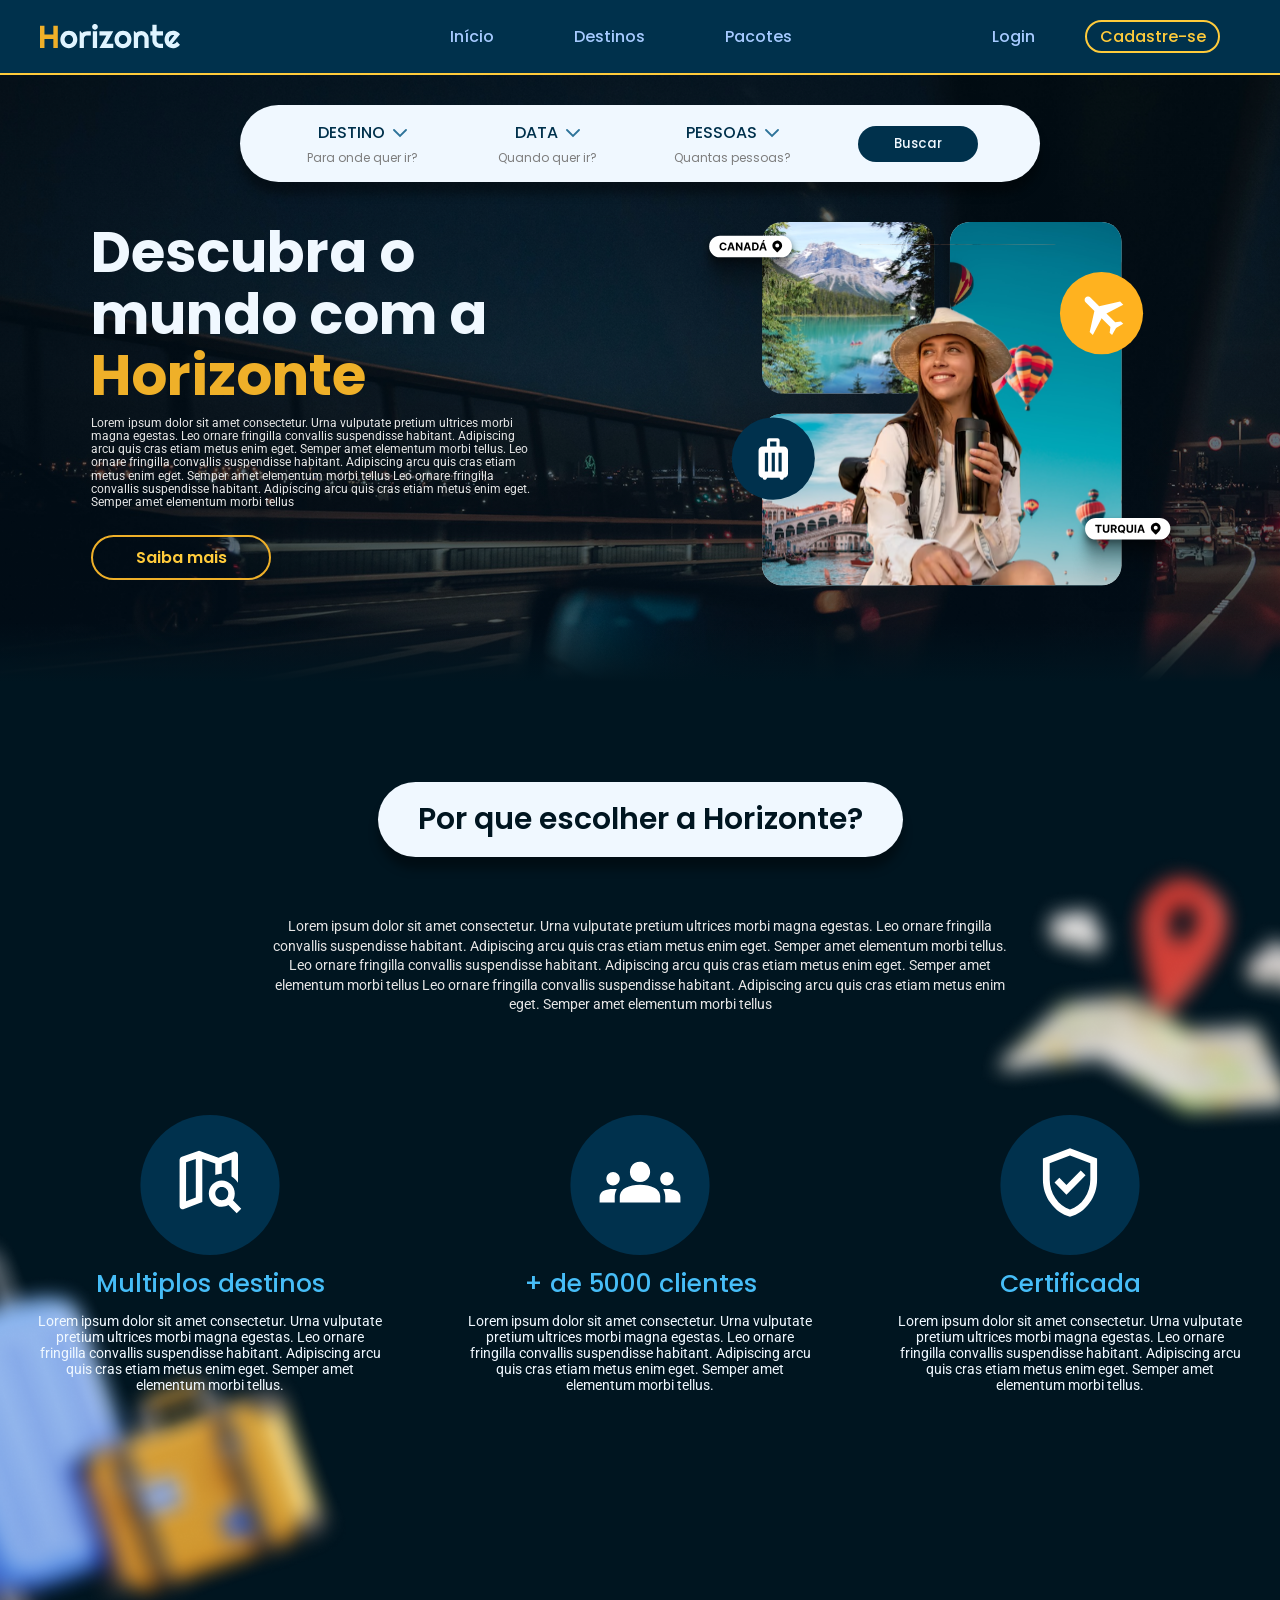
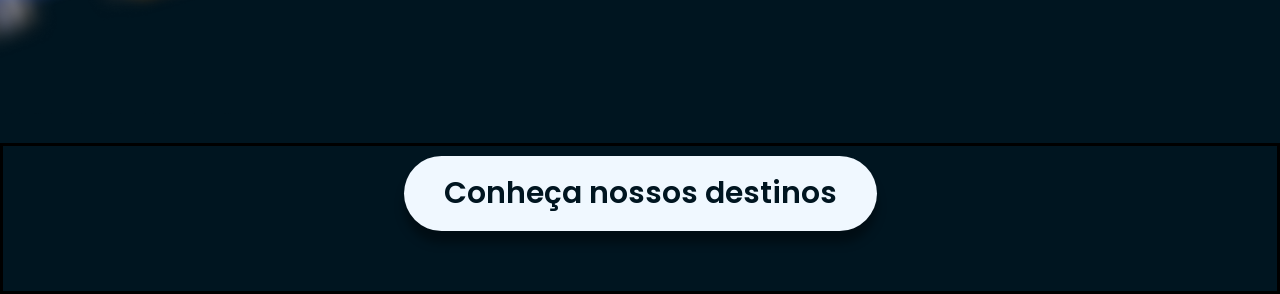
==== index.html @ b771ed6a "fix: ajustes nas rotas, remoção da pasta 'horizonte'" ====
<!DOCTYPE html>
<html lang="pt-BR">

<head>
    <meta charset="UTF-8">
    <meta name="viewport" content="width=device-width, initial-scale=1.0">
    <title>Horizonte</title>
    <link rel="stylesheet" href="style.css">
</head>

<body>
    <header>
        <nav>
            <a href="#Home"><img src="./assets/Horizonte_branco.svg" alt="Logo Horizonte"></a>

            <div class="nav_bar">
                <div class="botoes_nav">
                    <a href="#inicio">Início</a>
                    <a href="#destinos">Destinos</a>
                    <a href="#pacotes">Pacotes</a>
                </div>

                <div class="log_cad">
                    <a href="#login">Login</a>
                    <a href="#cadastro" class="cadastro">Cadastre-se</a>
                </div>
            </div>
        </nav>
    </header>

    <main>
    <section class="filtro">
        <div class="barra"> 
            
            <div class="conteudo">
                <details class="dropdown">
                    <summary>DESTINO <img src="./assets/seta-dropdown.svg" alt="seta" class="setinha"></summary>
                    <div class="dropdown-conteudo">
                        <p>Nacionais</p>
                        <p>Internacionais</p>
                    </div>
                </details>
                <p class="descricao">Para onde quer ir?</p>
            </div>

            <div class="conteudo">
                <details class="dropdown">
                    <summary>DATA <img src="./assets/seta-dropdown.svg" alt="seta" class="setinha"></summary>
                    <div class="dropdown-conteudo">
                        <span class="info">Ida :</span>
                        <input type="date">
                        <span class="info">Volta :</span>
                        <input type="date">
                        <button type="button" class="botao">Enviar</button>
                    </div>
                </details>
                <p class="descricao">Quando quer ir?</p>
            </div>

            <div class="conteudo">
                <details class="dropdown">
                    <summary>PESSOAS <img src="./assets/seta-dropdown.svg" alt="seta" class="setinha"></summary>
                    <div class="dropdown-conteudo">
                        <p>1 Pessoa</p>
                        <p>2 Pessoas</p>
                        <p>3+ Pessoas</p>
                    </div>
                </details>
                <p class="descricao">Quantas pessoas?</p>
            </div>
            <div class="conteudo">
                <button class="busca">Buscar</button>
            </div>

        </div> 
    </section>

    <section class="corpo_principal">

        <div class="conteudo_principal">
            <article>

                <h1>Descubra o mundo com a <span style="color: #EFB029;">Horizonte</span></h1>

                <p class="texto_principal">Lorem ipsum dolor sit amet consectetur. Urna vulputate pretium ultrices morbi magna egestas.
                    Leo ornare fringilla convallis suspendisse habitant. Adipiscing arcu quis cras etiam metus enim eget.
                    Semper amet elementum morbi tellus.  Leo ornare fringilla convallis suspendisse habitant.
                    Adipiscing arcu quis cras etiam metus enim eget. Semper amet elementum morbi tellus
                    Leo ornare fringilla convallis suspendisse habitant. Adipiscing arcu quis cras etiam metus enim eget.
                    Semper amet elementum morbi tellus</p>

                <button class="saiba">Saiba mais</button>

            </article>

            <img src="./assets/imagem_principal.svg" alt="" class="imagem_principal">

        </div>
    </section>

<!-- só é o degradê -->
    <div class="conteudo-azul">
    </div>

    <section class="porque">
        <h2 class="subtitulo">
            Por que escolher a Horizonte?
        </h2>
        <article class="txt">
            <p class="t">
                Lorem ipsum dolor sit amet consectetur. Urna vulputate pretium ultrices morbi magna egestas.
                    Leo ornare fringilla convallis suspendisse habitant. Adipiscing arcu quis cras etiam metus enim eget.
                    Semper amet elementum morbi tellus.  Leo ornare fringilla convallis suspendisse habitant.
                    Adipiscing arcu quis cras etiam metus enim eget. Semper amet elementum morbi tellus
                    Leo ornare fringilla convallis suspendisse habitant. Adipiscing arcu quis cras etiam metus enim eget.
                    Semper amet elementum morbi tellus
            </p>
        </article>

        <div class="cards">
            <div class="cartao">
                <img src="./assets/mapa.svg" alt="" class="imagem-p">
                <h3 class="h-3">Multiplos destinos</h3>
                <p class="t-card">
                    Lorem ipsum dolor sit amet consectetur. Urna vulputate pretium ultrices morbi magna egestas.
                    Leo ornare fringilla convallis suspendisse habitant. Adipiscing arcu quis cras etiam metus enim eget.
                    Semper amet elementum morbi tellus.
                </p>
            </div>
            <div class="cartao">
                <img src="./assets/pessoas.svg" alt="" class="imagem-p">
                <h3 class="h-3">+ de 5000 clientes</h3>
                <p class="t-card">
                    Lorem ipsum dolor sit amet consectetur. Urna vulputate pretium ultrices morbi magna egestas.
                    Leo ornare fringilla convallis suspendisse habitant. Adipiscing arcu quis cras etiam metus enim eget.
                    Semper amet elementum morbi tellus.
                </p>
            </div>
            <div class="cartao">
                <img src="./assets/cerificacao.svg" alt="" class="imagem-p">
                <h3 class="h-3">Certificada</h3>
                <p class="t-card">
                    Lorem ipsum dolor sit amet consectetur. Urna vulputate pretium ultrices morbi magna egestas.
                    Leo ornare fringilla convallis suspendisse habitant. Adipiscing arcu quis cras etiam metus enim eget.
                    Semper amet elementum morbi tellus.
                </p>
            </div>
        </div>
    </section>

    <section class="destinos">
        <!-- Título corrigido para o contexto da seção -->
        <h2 class="subtitulo">Conheça nossos destinos</h2>
        <div class="carrossel">

            <div class="locais_int">
                
            </div>
        </div>
    </section>

    </main>
    <script src="./src/js/subtitulos.js"></script>
    <script src="./src/js/cards.js"></script>
</body>

</html>
---- style.css ----
@import url(src/nav.css);
@import url(src/barra.css);
@import url(src/conteudo_inicio.css);
@import url(src/porque.css);
@import url(src/destinos.css);

body {
    background-image: linear-gradient(#00112b00, #00112b46), url('../assets/backgrond.png');
    background-repeat: no-repeat; 
    background-size: cover; 
    background-position: center;
    background-color: #001520;
    min-height: 100vh;
    background-attachment: fixed;
}
.filtro{
    margin-top: 30px;
    display: flex;
    justify-content: center;
}

.conteudo-azul {
    /* O degradê começa transparente e vai até o azul escuro sólido (#00112b) */
    background: linear-gradient(to bottom, #00152000 0%, #001520 60%, #001520 120%);
    
    /* Um espaçamento interno no topo para o degradê acontecer suavemente */
    padding-top: 100px; 
    width: 100%;
}
html {
    scroll-behavior: smooth;
}

.subtitulo {
    background-color: aliceblue;
    padding: 15px 40px;
    border-radius: 40px;
    font-family: 'Poppins', sans-serif;
    font-size: 30px;
    font-weight: 600;
    color: #001520;
    box-shadow: 0px 12px 10px #0000005e;
    
    /* ADICIONE ESSAS DUAS LINHAS AQUI embaixo: */
    width: fit-content;  /* Faz o fundo azul claro abraçar apenas o texto */
    margin: 0 auto;      /* Centraliza o bloco perfeitamente na tela */
}
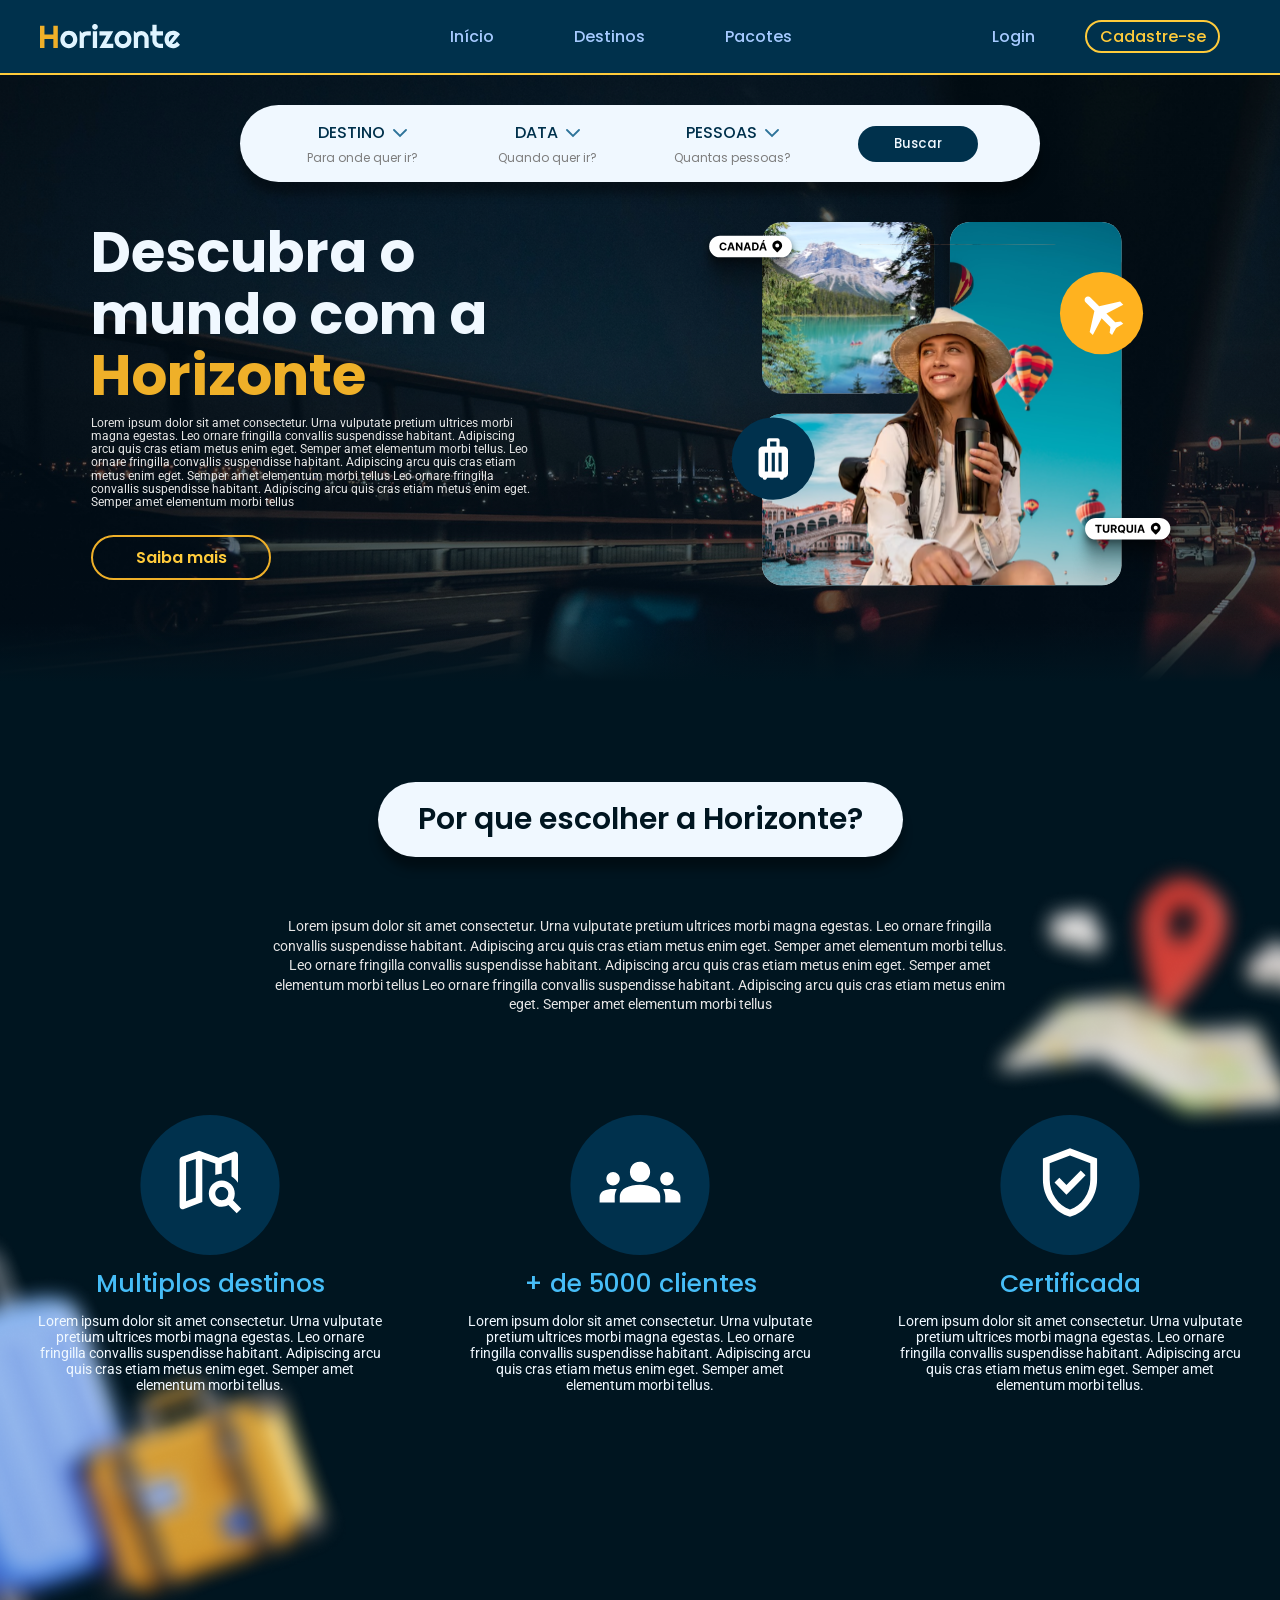
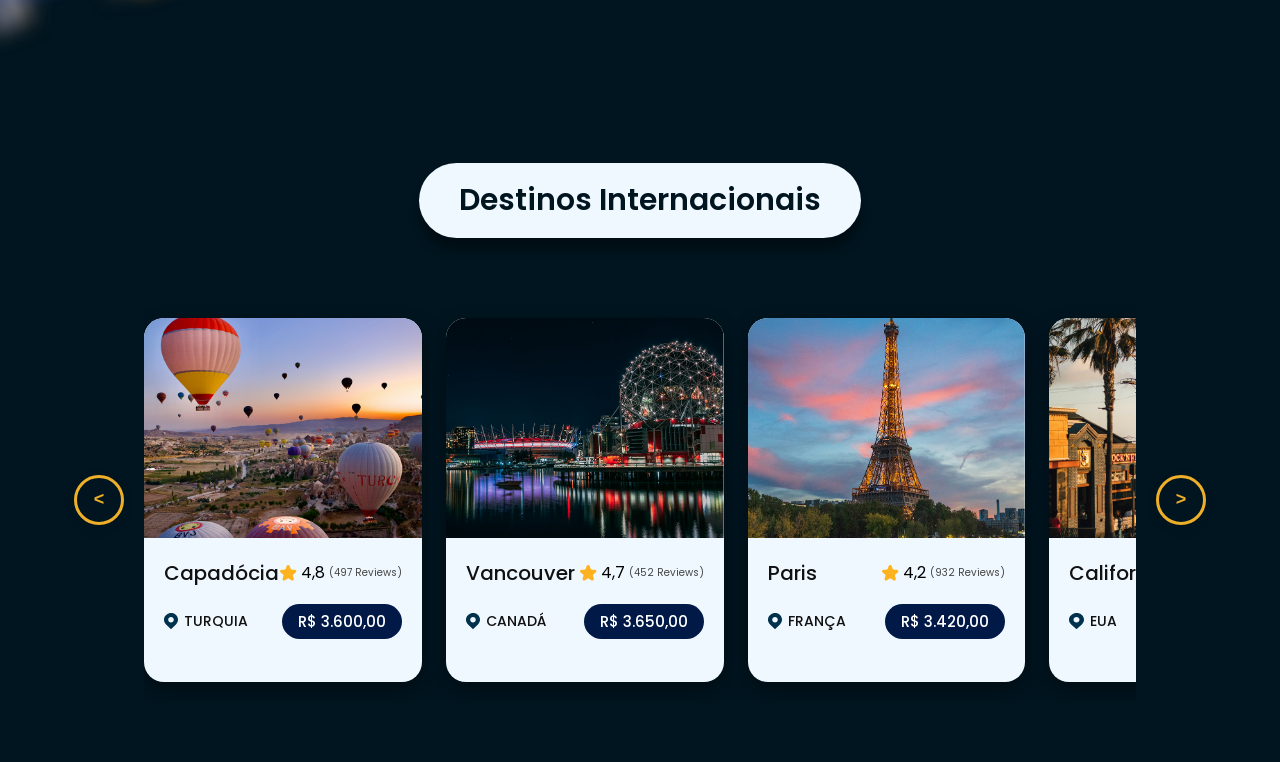
==== commit da5780e9: "feat: add carrossel de imagens usando JS" ====
--- a/index.html
+++ b/index.html
@@ -150,18 +150,22 @@
 
     <section class="destinos">
         <!-- Título corrigido para o contexto da seção -->
-        <h2 class="subtitulo">Conheça nossos destinos</h2>
-        <div class="carrossel">
+        <h2 class="subtitulo">Destinos Internacionais</h2>
 
-            <div class="locais_int">
-                
-            </div>
+        <div class="container-carrossel">
+        <button id="volta" class="btn-nav">&lt;</button>
+        
+        <div class="trilho-carrossel" id="trilho">
+        </div>
+
+        <button id="avanca" class="btn-nav">&gt;</button>
         </div>
     </section>
 
     </main>
     <script src="./src/js/subtitulos.js"></script>
     <script src="./src/js/cards.js"></script>
+    <script src="./src/js/carrossel.js"></script>
 </body>
 
 </html>
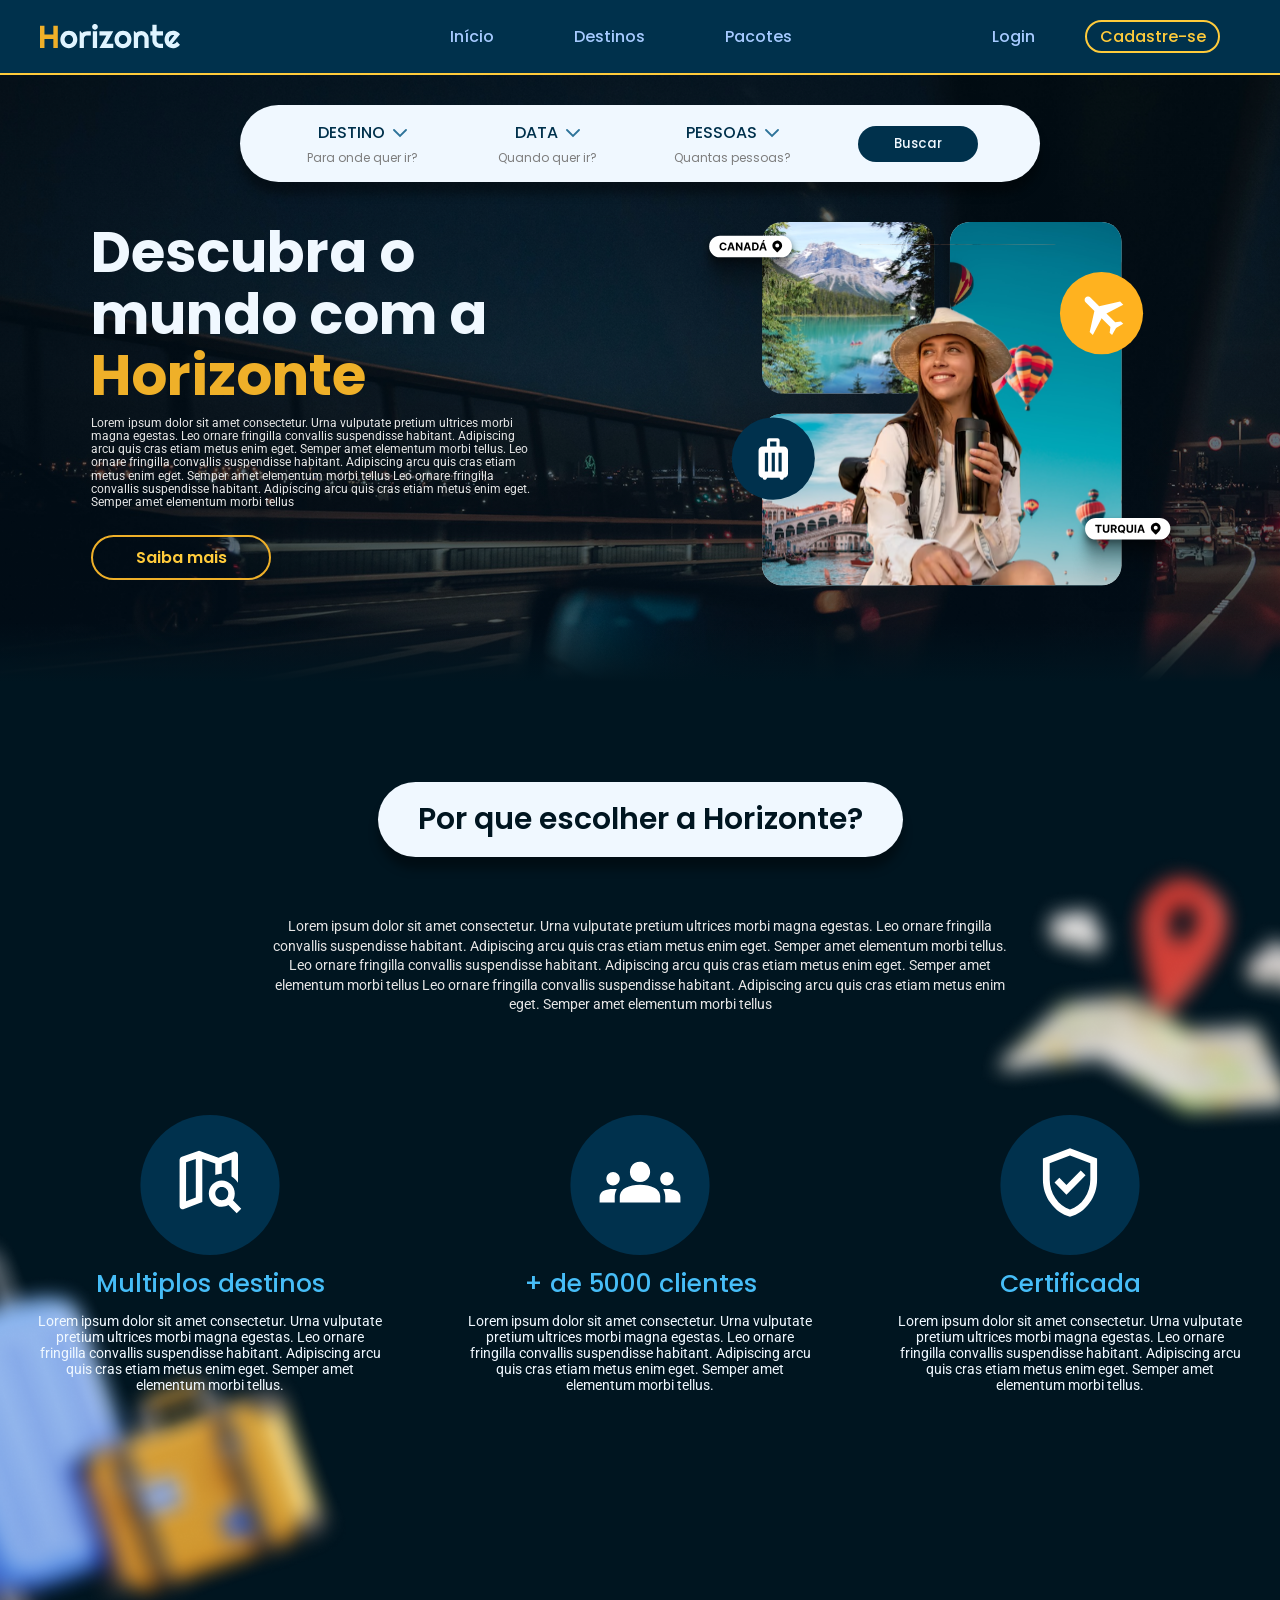
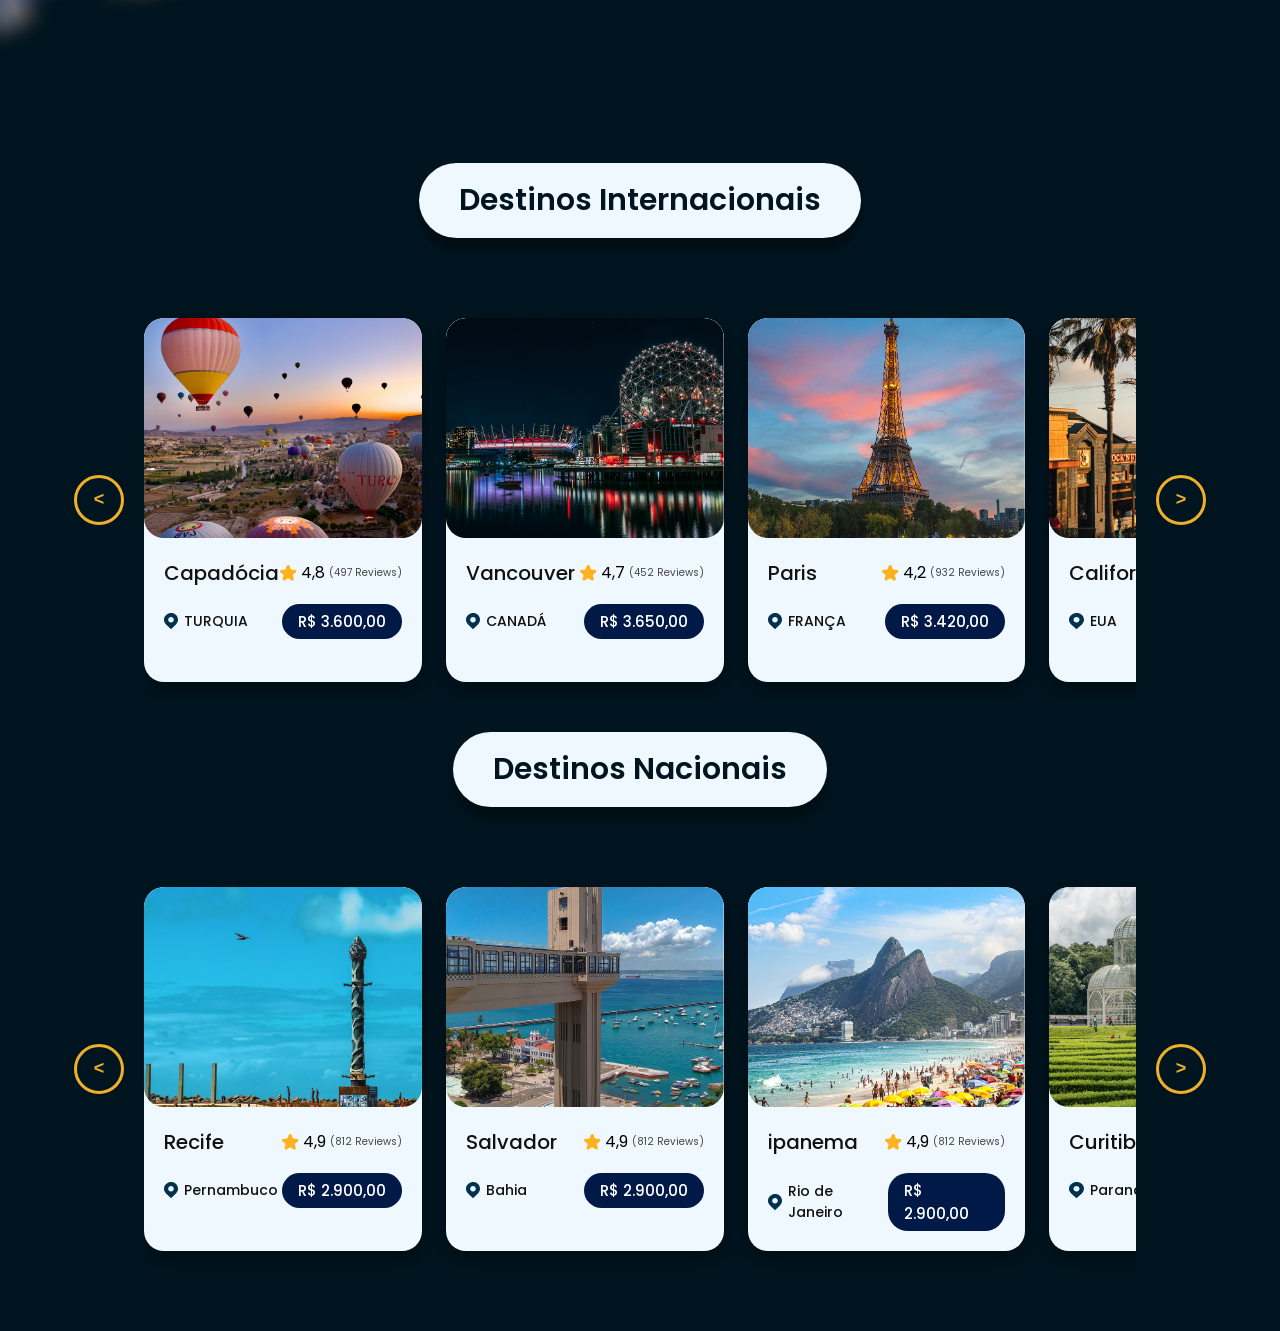
==== commit a2e650f3: "feat and fix: add Destinos nacionais e ajustes no JS de carrossel" ====
--- a/index.html
+++ b/index.html
@@ -149,16 +149,24 @@
     </section>
 
     <section class="destinos">
-        <!-- Título corrigido para o contexto da seção -->
+        
         <h2 class="subtitulo">Destinos Internacionais</h2>
 
         <div class="container-carrossel">
-        <button id="volta" class="btn-nav">&lt;</button>
-        
-        <div class="trilho-carrossel" id="trilho">
+            <button id="volta-inter" class="btn-nav">&lt;</button>
+            
+            <div class="trilho-carrossel" id="trilho-inter"></div>
+
+            <button id="avanca-inter" class="btn-nav">&gt;</button>
         </div>
 
-        <button id="avanca" class="btn-nav">&gt;</button>
+
+        <h2 class="subtitulo nacional">Destinos Nacionais</h2>
+
+        <div class="container-carrossel">
+            <button id="volta-nacional" class="btn-nav">&lt;</button>      
+            <div class="trilho-carrossel" id="trilho-nacional"></div>
+            <button id="avanca-nacional" class="btn-nav">&gt;</button>
         </div>
     </section>
 
--- a/style.css
+++ b/style.css
@@ -46,3 +46,19 @@
     margin: 0 auto;      /* Centraliza o bloco perfeitamente na tela */
 }
 
+
+.subtitulo-2 {
+    background-color: aliceblue;
+    padding: 15px 40px;
+    border-radius: 40px;
+    font-family: 'Poppins', sans-serif;
+    font-size: 30px;
+    font-weight: 600;
+    color: #001520;
+    box-shadow: 0px 12px 10px #0000005e;
+    
+    /* ADICIONE ESSAS DUAS LINHAS AQUI embaixo: */
+    width: fit-content;  /* Faz o fundo azul claro abraçar apenas o texto */
+    margin: 0 auto;      /* Centraliza o bloco perfeitamente na tela */
+}
+
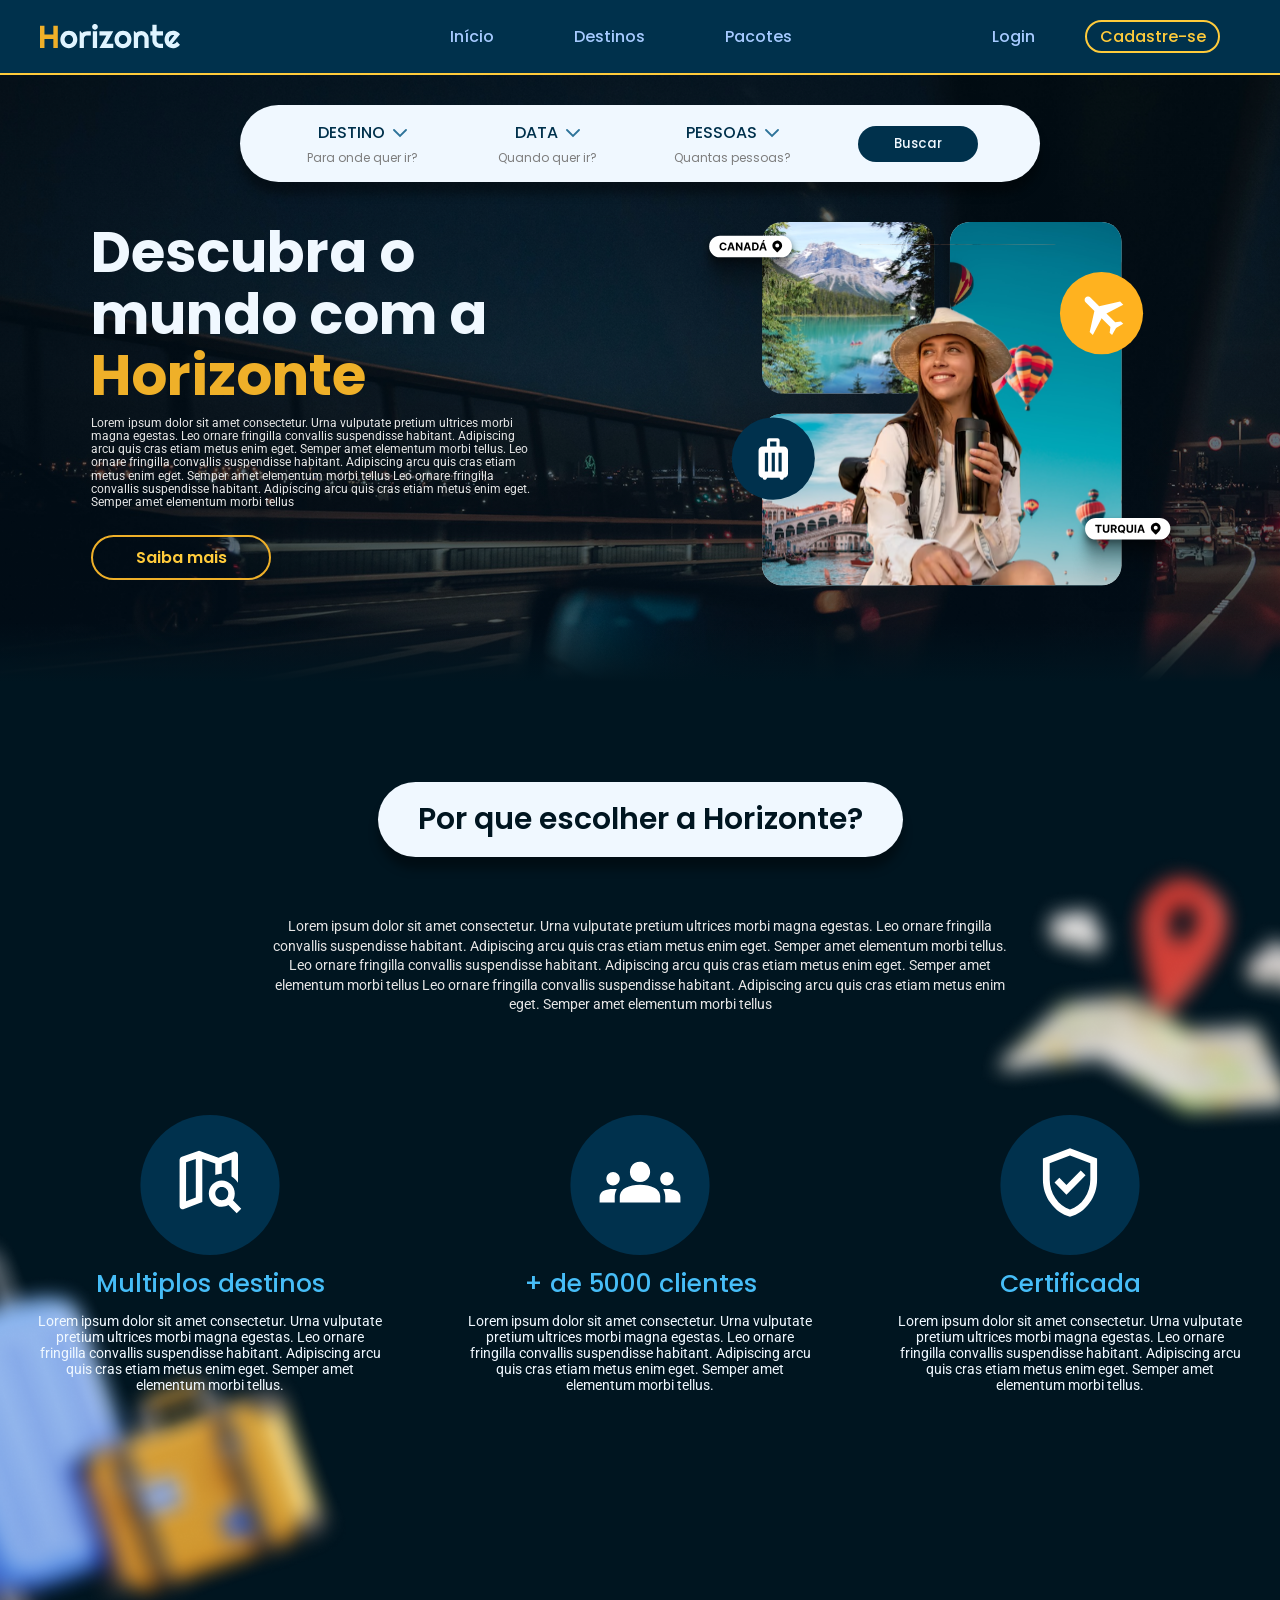
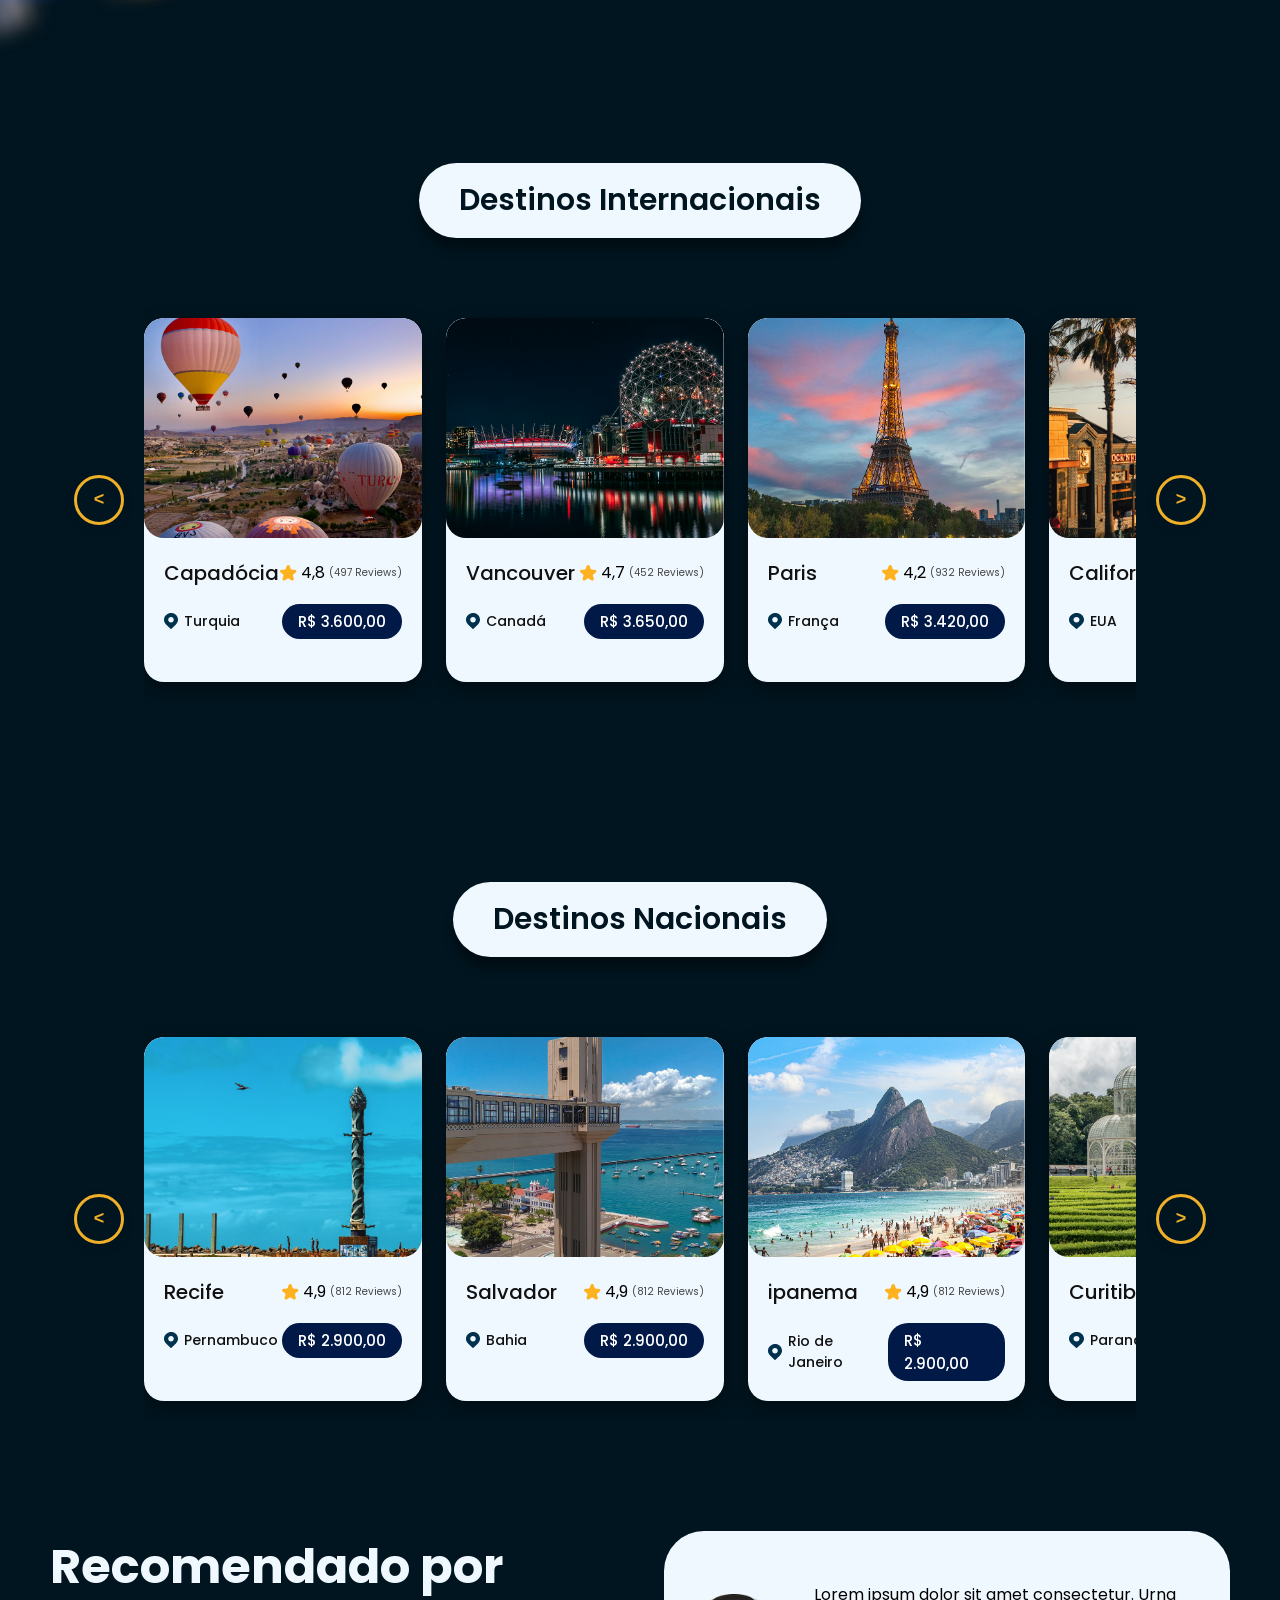
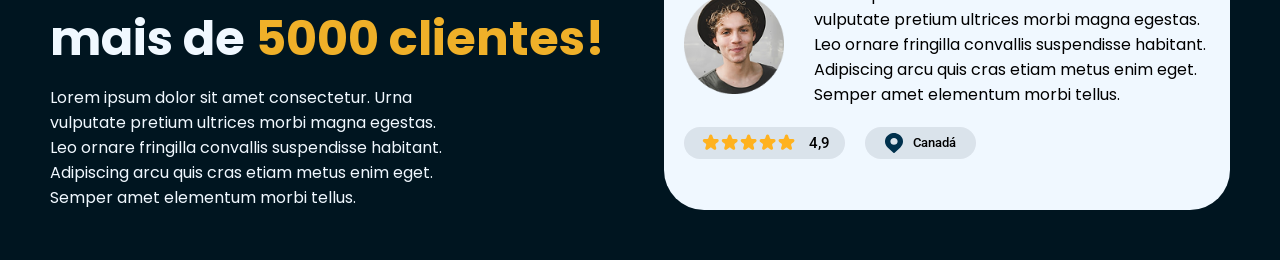
==== commit c0a293fd: "feat: add avaliação" ====
--- a/index.html
+++ b/index.html
@@ -170,6 +170,41 @@
         </div>
     </section>
 
+    <section class="s-avaliacao">
+        <div class="container-avalia">
+            <article class="conteudo-avalia">
+                <h2>
+                    Recomendado por mais de <span style="color: #EFB029;">5000 clientes!</span>
+                </h2>
+                    <p class="subtexto">
+                    Lorem ipsum dolor sit amet consectetur. Urna vulputate pretium ultrices morbi magna egestas.
+                    Leo ornare fringilla convallis suspendisse habitant. Adipiscing arcu quis cras etiam metus enim eget.
+                    Semper amet elementum morbi tellus.
+                    </p>
+            </article>
+
+            <div class="feedback">
+                <div class="box">
+                <img src="./assets/pessoa.png" alt="imagem" class="avaliador">
+
+                <p>
+                    Lorem ipsum dolor sit amet consectetur. Urna vulputate pretium ultrices morbi magna egestas.
+                    Leo ornare fringilla convallis suspendisse habitant. Adipiscing arcu quis cras etiam metus enim eget.
+                    Semper amet elementum morbi tellus.
+                </p>
+                </div>
+                <div class="info-avalia">
+                    <div class="rating">
+                    <img src="./assets/estrelas.svg" alt="" class="estrela"><sub class="subs">4,9</sub>
+                    </div>
+                    <div class="local-avalia">
+                        <img src="./assets/pino.svg" alt="" class="pino"><sub class="subs">Canadá</sub>
+                    </div>
+                </div>
+
+        </div>
+    </section>
+
     </main>
     <script src="./src/js/subtitulos.js"></script>
     <script src="./src/js/cards.js"></script>
--- a/style.css
+++ b/style.css
@@ -3,6 +3,7 @@
 @import url(src/conteudo_inicio.css);
 @import url(src/porque.css);
 @import url(src/destinos.css);
+@import url(src/avaliacao.css);
 
 body {
     background-image: linear-gradient(#00112b00, #00112b46), url('../assets/backgrond.png');
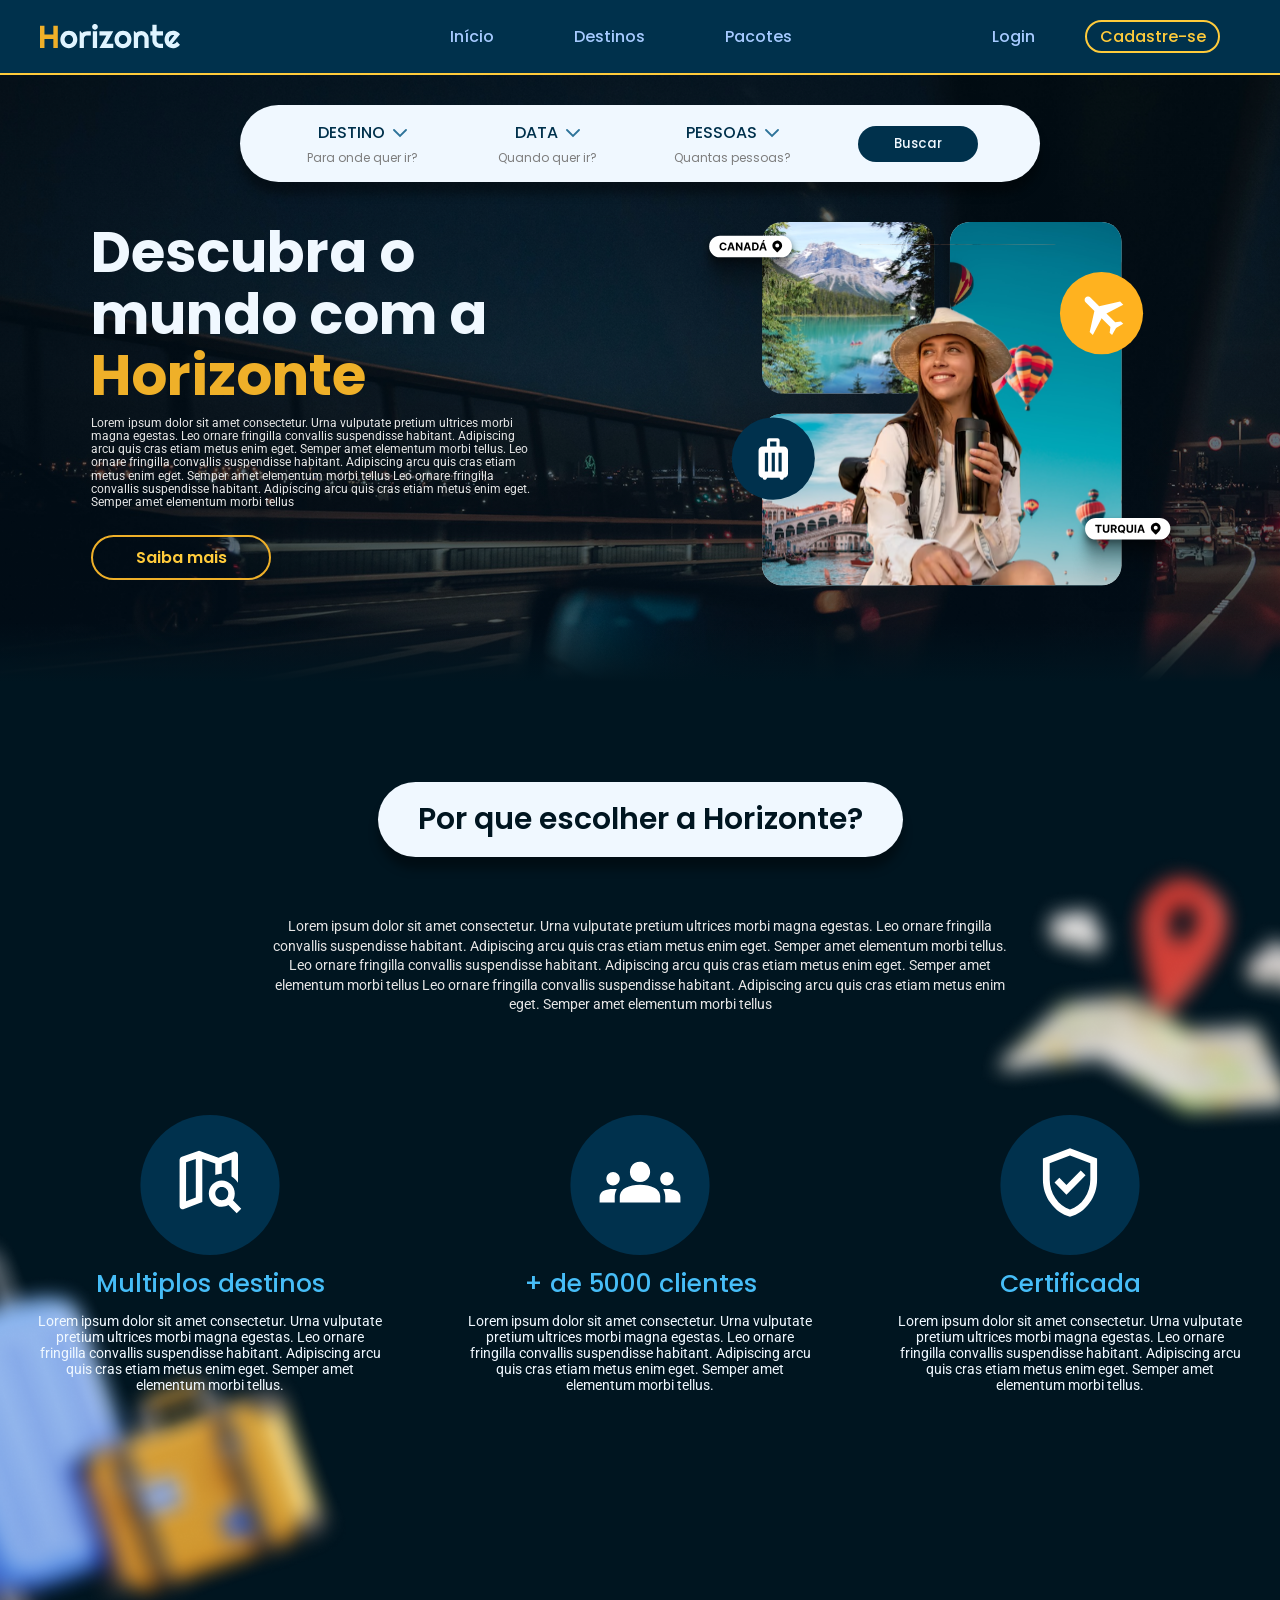
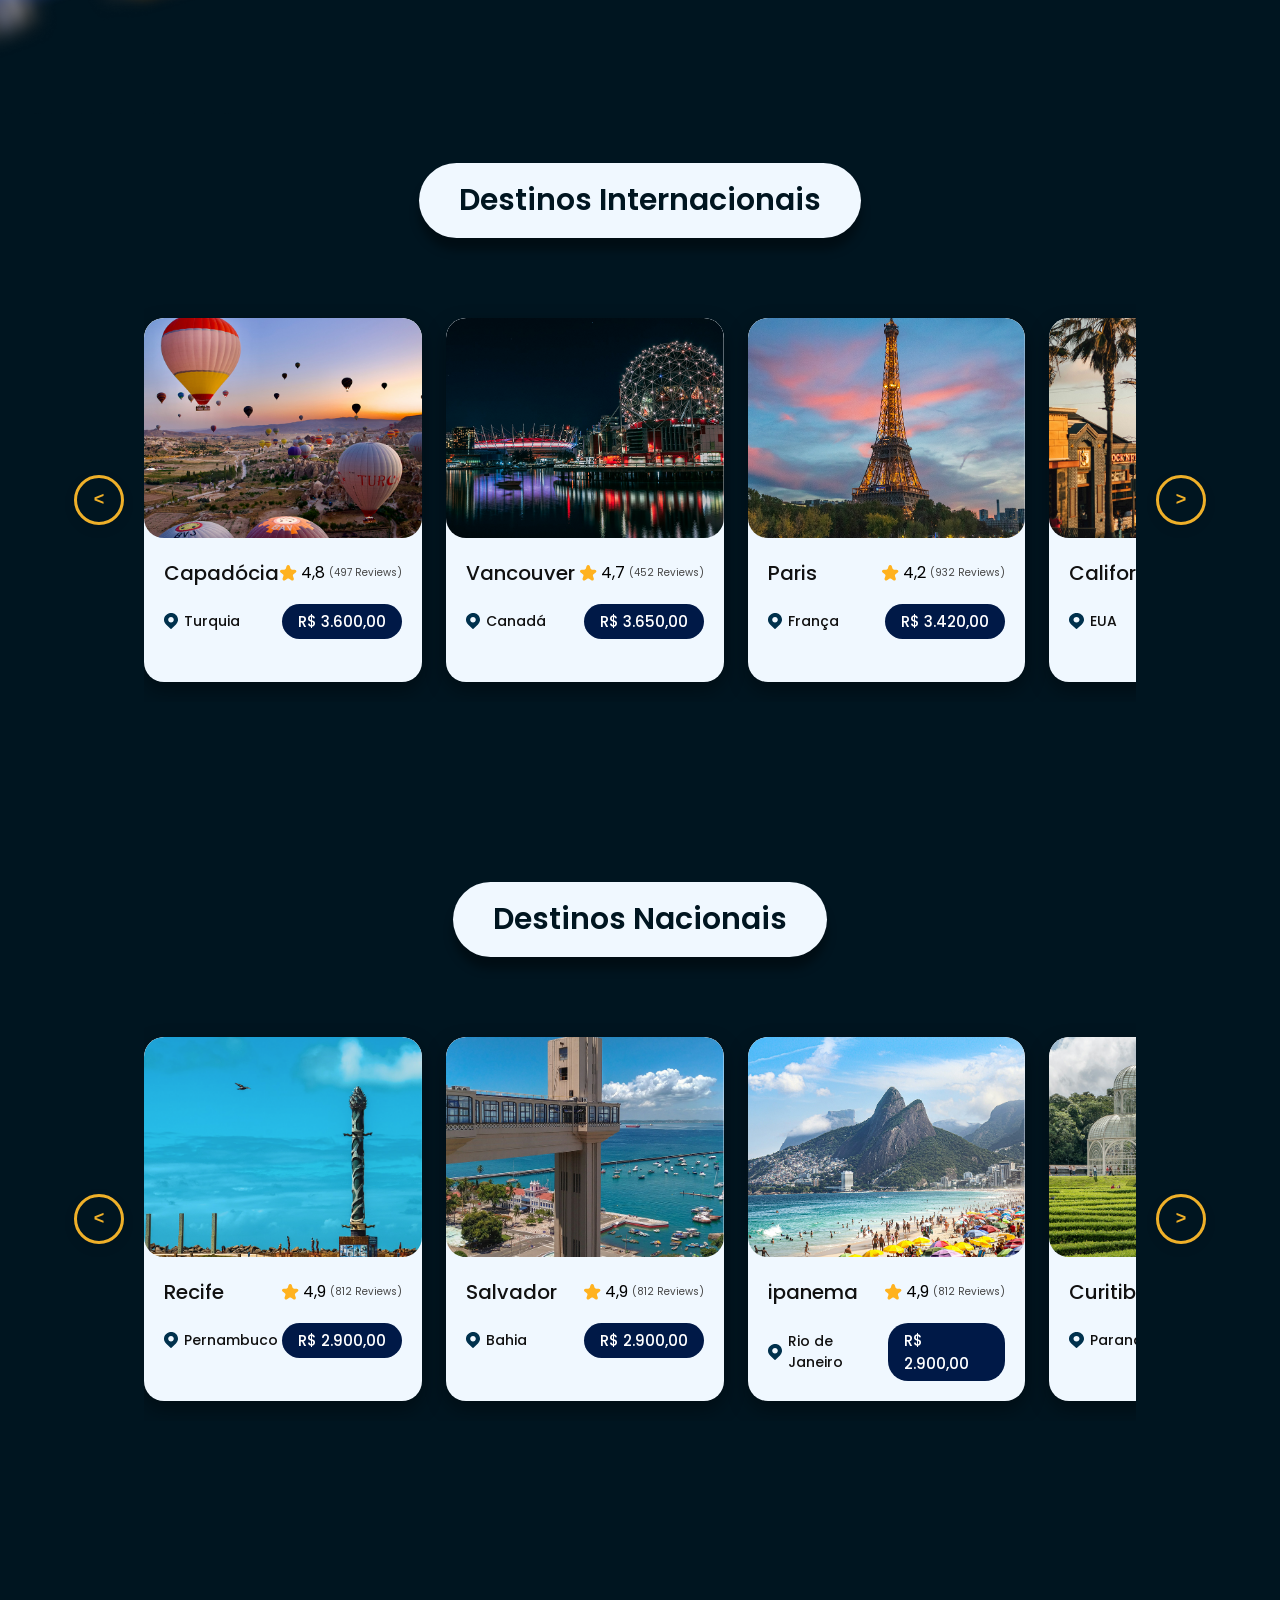
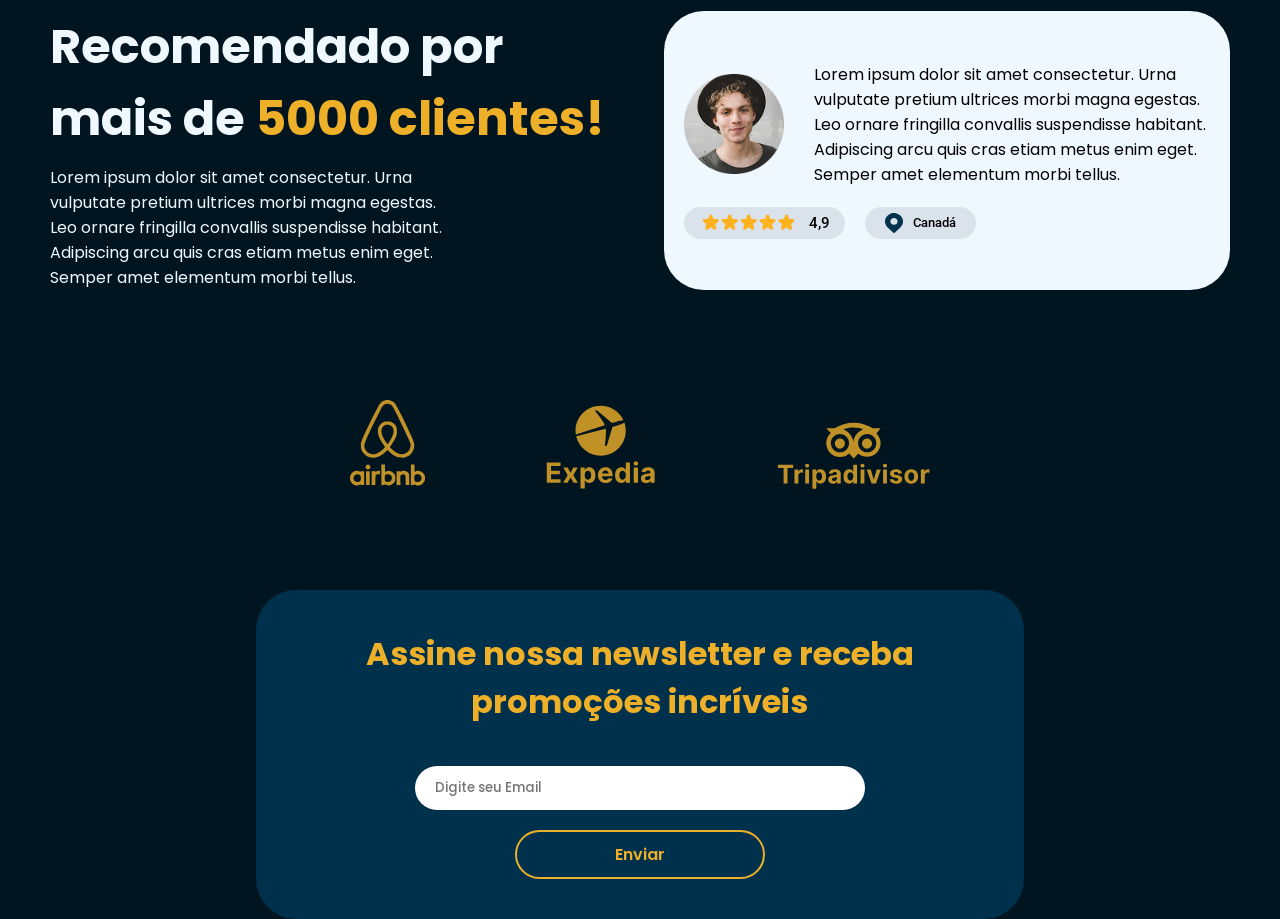
==== commit 05a27208: "feat: add newsletter" ====
--- a/index.html
+++ b/index.html
@@ -205,6 +205,32 @@
         </div>
     </section>
 
+    <section class="news">
+        <div class="icons">
+            <div>
+                <img src="./assets/airbnb.svg" alt=""  class="img-n">
+            </div>
+
+            <div>
+                <img src="./assets/expedia.svg" alt=""  class="img-n">
+            </div>
+
+            <div>
+                <img src="./assets/trip.svg" alt=""  class="img-n">
+            </div>
+        </div>
+        <div class="newsletter">
+            <h2 class="conteudo-n">
+                Assine nossa newsletter e receba promoções incríveis
+            </h2>
+            <div class="entrada-n">
+                <input type="email" class="input-n" placeholder="Digite seu Email">
+                <button type="button" class="botao-n"> Enviar</button>
+            </div>
+
+        </div>
+    </section>
+
     </main>
     <script src="./src/js/subtitulos.js"></script>
     <script src="./src/js/cards.js"></script>
--- a/style.css
+++ b/style.css
@@ -4,6 +4,7 @@
 @import url(src/porque.css);
 @import url(src/destinos.css);
 @import url(src/avaliacao.css);
+@import url(src/newsletter.css);
 
 body {
     background-image: linear-gradient(#00112b00, #00112b46), url('../assets/backgrond.png');
